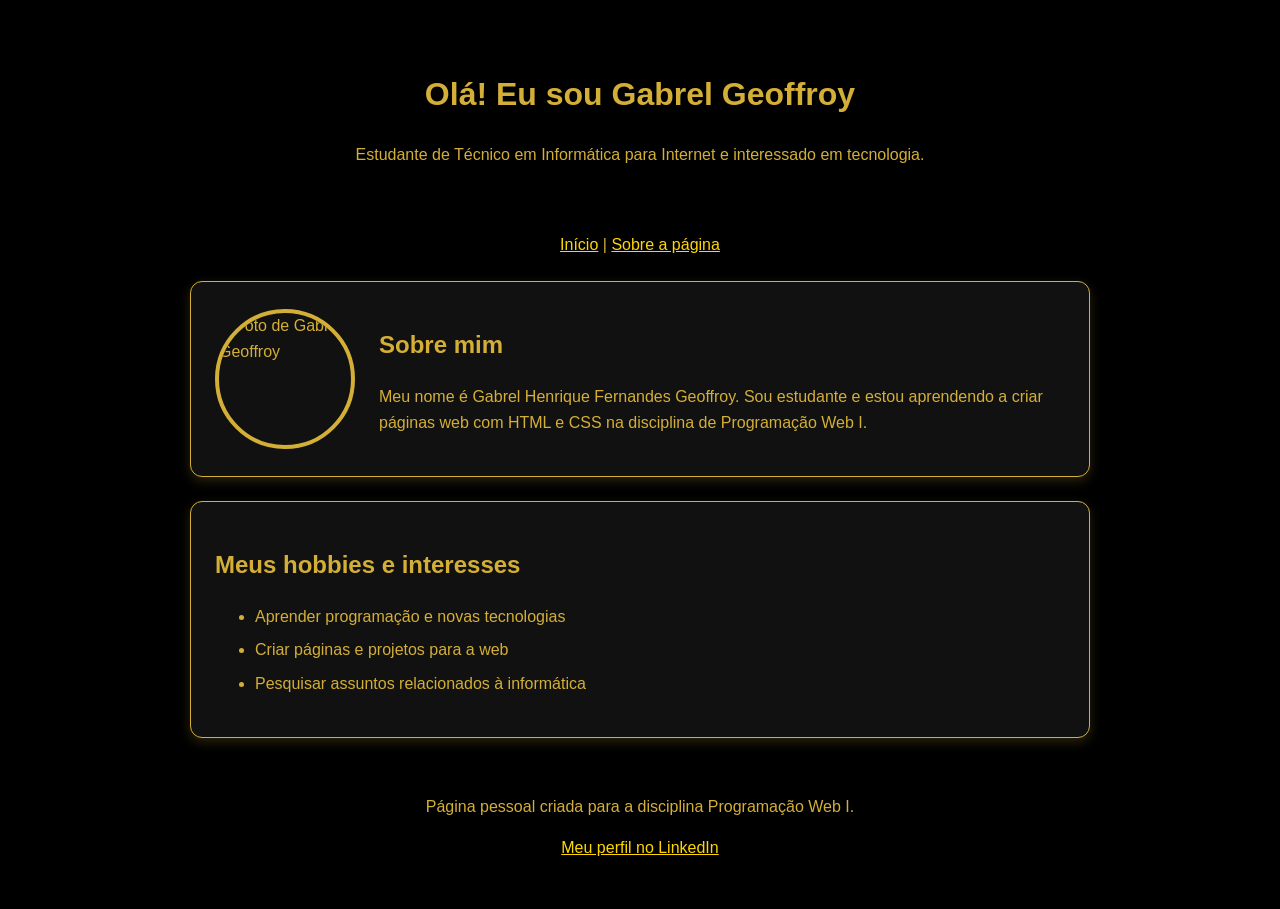
==== index.html @ d54a335d "Add files via upload" ====
<!DOCTYPE html>
<html lang="pt-BR">
<head>
  <meta charset="UTF-8">
  <meta name="viewport" content="width=device-width, initial-scale=1.0">
  <title>Página pessoal - Gabrel Henrique Fernandes Geoffroy</title>
  <style>
    * { box-sizing: border-box; }

    body { margin: 0; font-family: Arial, sans-serif; line-height: 1.6; background-color: #000000; color: #d4af37; }

    header, section, footer { width: min(900px, 90%); margin: 0 auto; }
    header { padding: 48px 0 32px; text-align: center; }
    nav { width: min(900px, 90%); margin: 0 auto; padding: 16px 0 24px; text-align: center; }
    nav a { color: #ffd700; }
    nav a:hover { color: #ffffff; }

    h1, h2 { color: #d4af37; }

    section { margin-bottom: 24px; padding: 24px; background: #111111; border: 1px solid #d4af37; border-radius: 12px; box-shadow: 0 4px 12px rgb(212 175 55 / 20%); }
    .apresentacao { display: flex; align-items: center; gap: 24px; }
    .foto-perfil { width: 140px; height: 140px; flex-shrink: 0; border-radius: 50%; border: 4px solid #d4af37; }
    li { margin-bottom: 8px; }
    footer { padding: 16px 0 32px; text-align: center; color: #d4af37; }
    a { color: #ffd700; }
    a:hover { color: #ffffff; }
    @media (max-width: 600px) { .apresentacao { flex-direction: column; text-align: center; } }
  </style>
</head>
<body>
  <header id="inicio">
    <h1>Olá! Eu sou Gabrel Geoffroy</h1>
    <p>Estudante de Técnico em Informática para Internet e interessado em tecnologia.</p>
  </header>

  <nav aria-label="Navegação principal">
    <a href="#inicio">Início</a> |
    <a href="sobre.html">Sobre a página</a>
  </nav>

  <main>
    <section class="apresentacao">
      <img class="foto-perfil" src="img/Geoffroy.PNG" alt="Foto de Gabriel Geoffroy">
      <div>
        <h2>Sobre mim</h2>
        <p>Meu nome é Gabrel Henrique Fernandes Geoffroy. Sou estudante e estou aprendendo a criar páginas web com HTML e CSS na disciplina de Programação Web I.</p>
      </div>
    </section>

    <section>
      <h2>Meus hobbies e interesses</h2>
      <ul>
        <li>Aprender programação e novas tecnologias</li>
        <li>Criar páginas e projetos para a web</li>
        <li>Pesquisar assuntos relacionados à informática</li>
      </ul>
    </section>
  </main>

  <footer>
    <p>Página pessoal criada para a disciplina Programação Web I.</p>
    <p>
      <a href="https://www.linkedin.com/in/gabriel-geoffroy-611224204/" target="_blank" rel="noopener noreferrer">
        Meu perfil no LinkedIn
      </a>
    </p>
  </footer>
</body>
</html>
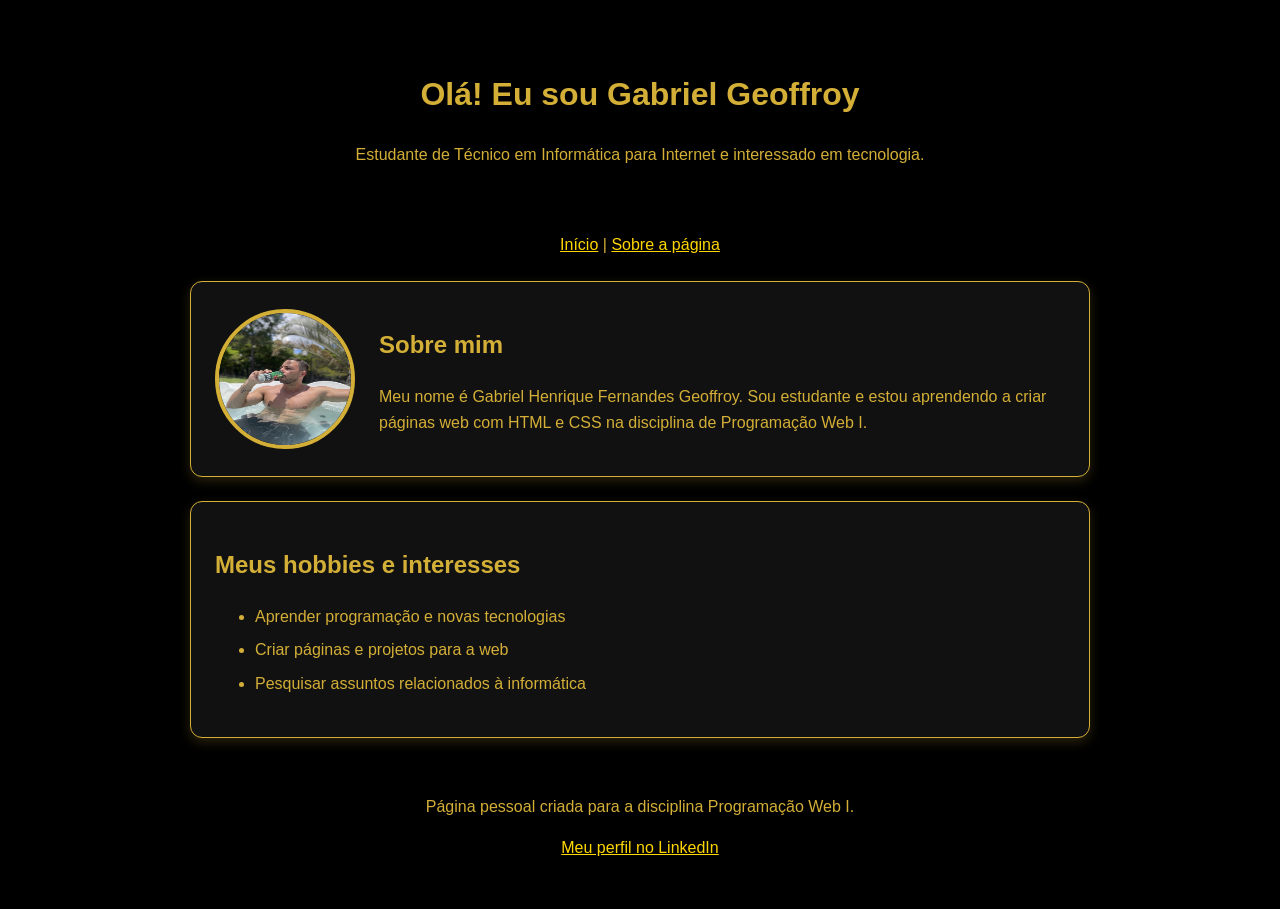
==== commit 322191b3: "Adiciona página pessoal" ====
--- a/index.html
+++ b/index.html
@@ -3,7 +3,7 @@
 <head>
   <meta charset="UTF-8">
   <meta name="viewport" content="width=device-width, initial-scale=1.0">
-  <title>Página pessoal - Gabrel Henrique Fernandes Geoffroy</title>
+  <title>Página pessoal - Gabriel Henrique Fernandes Geoffroy</title>
   <style>
     * { box-sizing: border-box; }
 
@@ -29,7 +29,7 @@
 </head>
 <body>
   <header id="inicio">
-    <h1>Olá! Eu sou Gabrel Geoffroy</h1>
+    <h1>Olá! Eu sou Gabriel Geoffroy</h1>
     <p>Estudante de Técnico em Informática para Internet e interessado em tecnologia.</p>
   </header>
 
@@ -43,7 +43,7 @@
       <img class="foto-perfil" src="img/Geoffroy.PNG" alt="Foto de Gabriel Geoffroy">
       <div>
         <h2>Sobre mim</h2>
-        <p>Meu nome é Gabrel Henrique Fernandes Geoffroy. Sou estudante e estou aprendendo a criar páginas web com HTML e CSS na disciplina de Programação Web I.</p>
+        <p>Meu nome é Gabriel Henrique Fernandes Geoffroy. Sou estudante e estou aprendendo a criar páginas web com HTML e CSS na disciplina de Programação Web I.</p>
       </div>
     </section>
 
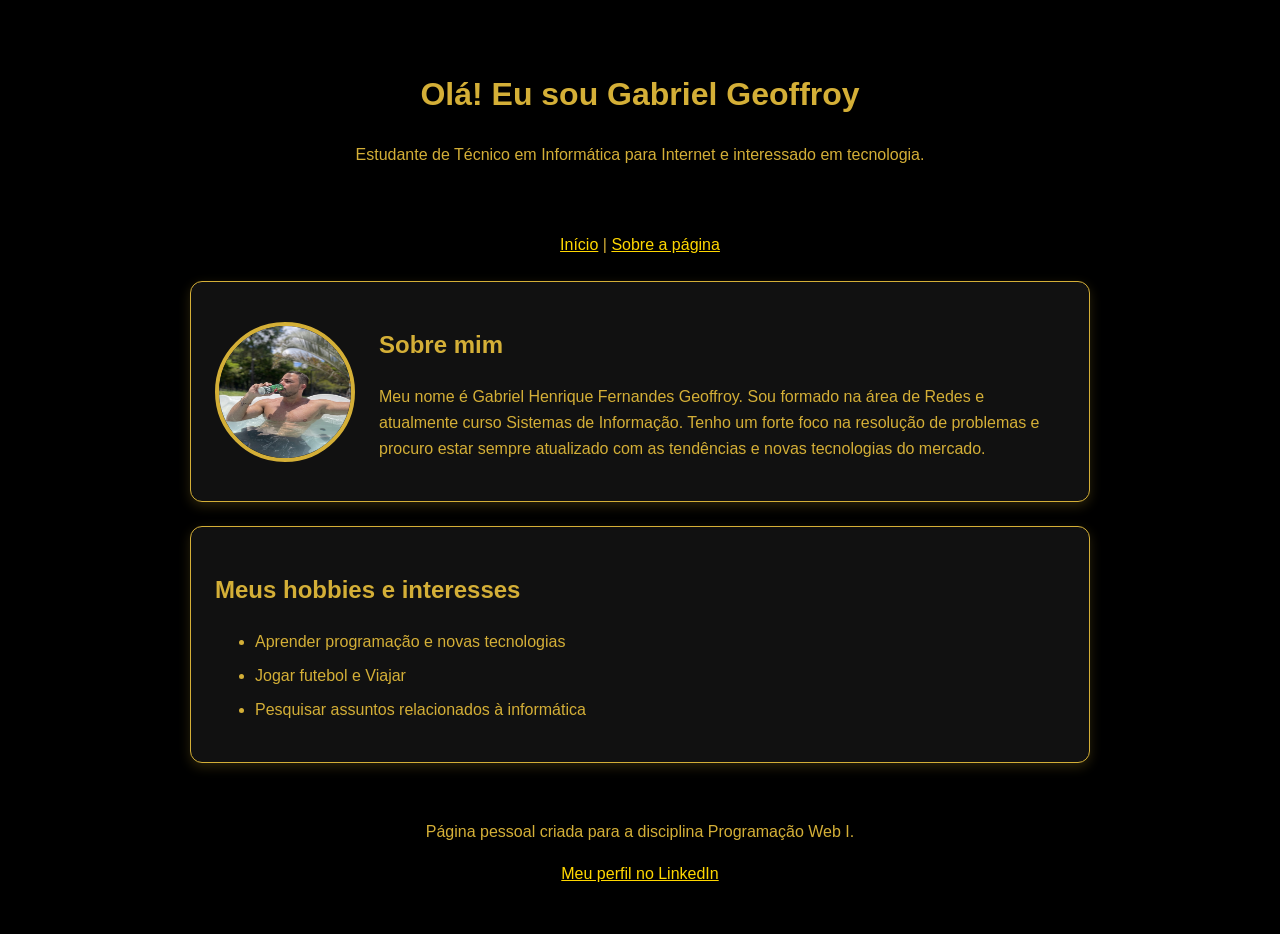
==== commit 07a9f27c: "Atualiza perfil e página sobre" ====
--- a/index.html
+++ b/index.html
@@ -43,7 +43,7 @@
       <img class="foto-perfil" src="img/Geoffroy.PNG" alt="Foto de Gabriel Geoffroy">
       <div>
         <h2>Sobre mim</h2>
-        <p>Meu nome é Gabriel Henrique Fernandes Geoffroy. Sou estudante e estou aprendendo a criar páginas web com HTML e CSS na disciplina de Programação Web I.</p>
+        <p>Meu nome é Gabriel Henrique Fernandes Geoffroy. Sou formado na área de Redes e atualmente curso Sistemas de Informação. Tenho um forte foco na resolução de problemas e procuro estar sempre atualizado com as tendências e novas tecnologias do mercado.</p>
       </div>
     </section>
 
@@ -51,7 +51,7 @@
       <h2>Meus hobbies e interesses</h2>
       <ul>
         <li>Aprender programação e novas tecnologias</li>
-        <li>Criar páginas e projetos para a web</li>
+        <li>Jogar futebol e Viajar</li>
         <li>Pesquisar assuntos relacionados à informática</li>
       </ul>
     </section>
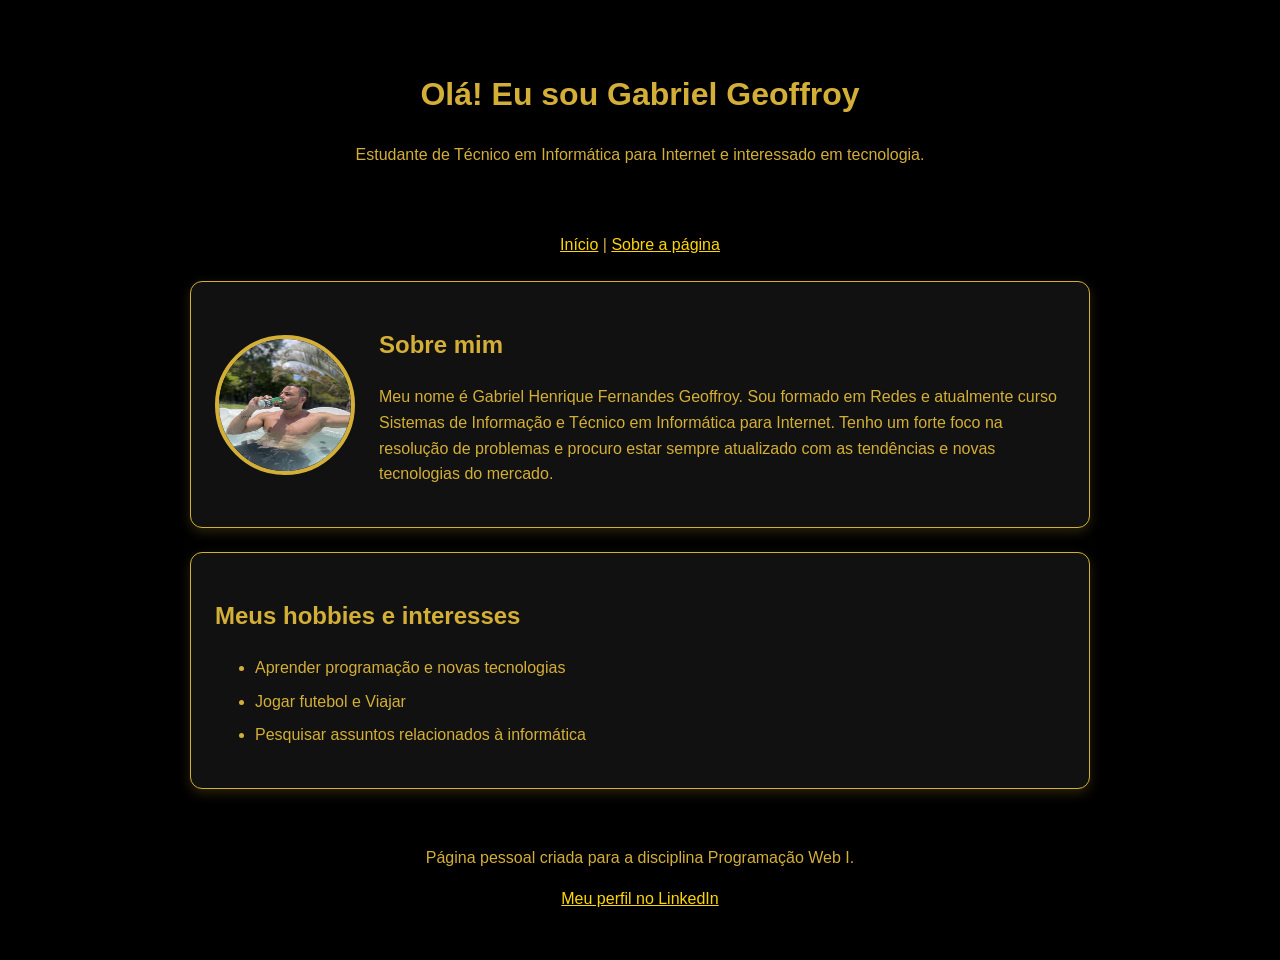
==== commit 7d8b40a7: "Atualiza apresentacao academica" ====
--- a/index.html
+++ b/index.html
@@ -43,7 +43,7 @@
       <img class="foto-perfil" src="img/Geoffroy.PNG" alt="Foto de Gabriel Geoffroy">
       <div>
         <h2>Sobre mim</h2>
-        <p>Meu nome é Gabriel Henrique Fernandes Geoffroy. Sou formado na área de Redes e atualmente curso Sistemas de Informação. Tenho um forte foco na resolução de problemas e procuro estar sempre atualizado com as tendências e novas tecnologias do mercado.</p>
+        <p>Meu nome é Gabriel Henrique Fernandes Geoffroy. Sou formado em Redes e atualmente curso Sistemas de Informação e Técnico em Informática para Internet. Tenho um forte foco na resolução de problemas e procuro estar sempre atualizado com as tendências e novas tecnologias do mercado.</p>
       </div>
     </section>
 
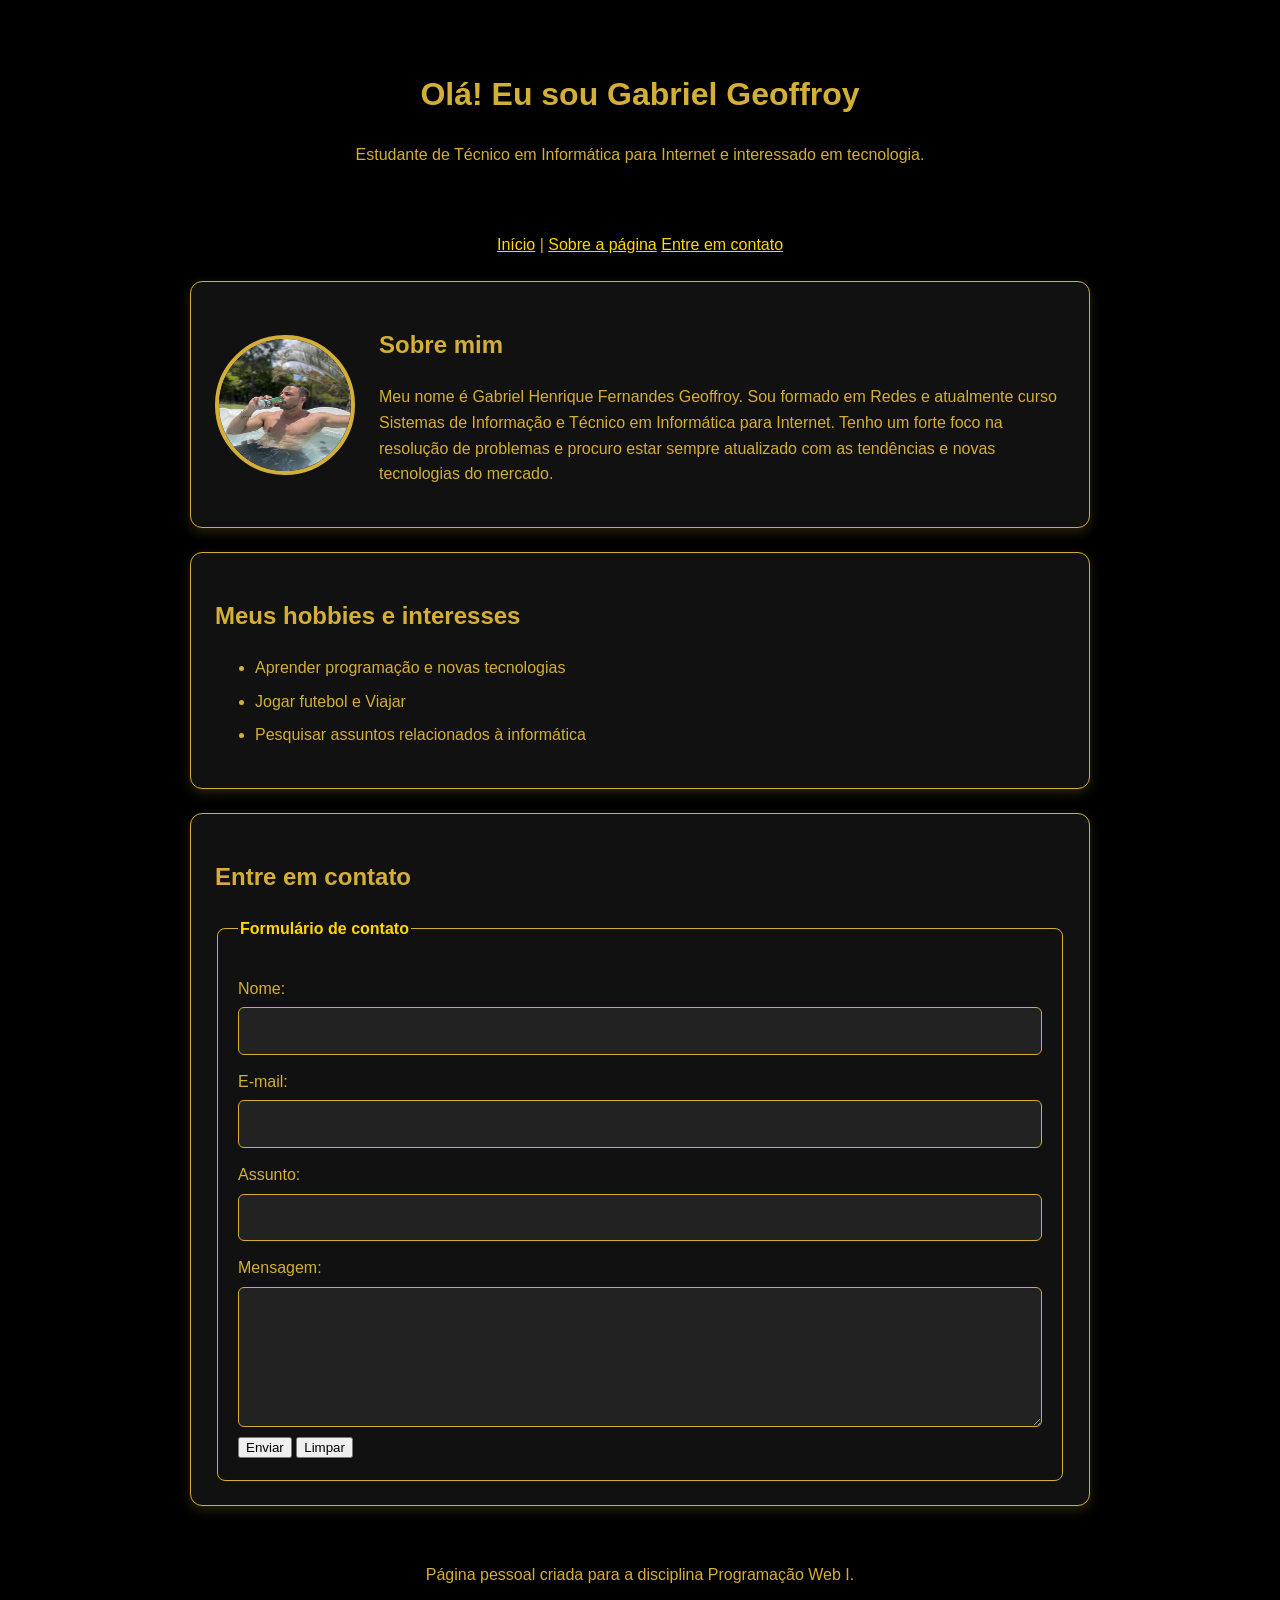
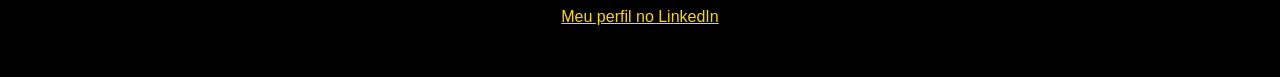
==== commit 65d58598: "Adiciona formulario de contato" ====
--- a/index.html
+++ b/index.html
@@ -21,6 +21,38 @@
     .apresentacao { display: flex; align-items: center; gap: 24px; }
     .foto-perfil { width: 140px; height: 140px; flex-shrink: 0; border-radius: 50%; border: 4px solid #d4af37; }
     li { margin-bottom: 8px; }
+    fieldset {
+      border: 1px solid #d4af37;
+      border-radius: 8px;
+      padding: 20px;
+    }
+
+    legend {
+      color: #ffd700;
+      font-weight: bold;
+    }
+
+    label {
+      display: block;
+      margin-top:  14px;
+      margin-bottom: 6px;
+    }
+
+    input,
+    textarea {
+      width: 100%;
+      padding: 10px;
+      border: 1px solid #d4af37;
+      border-radius: 6px;
+      background: #222222;
+      color: #ffffff;
+      font: inherit;  
+    }
+
+    textarea {
+      min-height: 140px;
+      resize: vertical;
+    }
     footer { padding: 16px 0 32px; text-align: center; color: #d4af37; }
     a { color: #ffd700; }
     a:hover { color: #ffffff; }
@@ -36,6 +68,7 @@
   <nav aria-label="Navegação principal">
     <a href="#inicio">Início</a> |
     <a href="sobre.html">Sobre a página</a>
+    <a href="#contato">Entre em contato</a>
   </nav>
 
   <main>
@@ -55,7 +88,33 @@
         <li>Pesquisar assuntos relacionados à informática</li>
       </ul>
     </section>
-  </main>
+
+  <section id="contato">
+      <h2>Entre em contato</h2>
+      <form>
+        <fieldset>
+          <legend>Formulário de contato</legend>
+
+          <label for="nome">Nome:</label>
+          <input type="text" id="nome" name="nome" required>
+
+          <label for="email">E-mail:</label>
+          <input type="email" id="email" name="email" required>
+          
+          <label for="assunto">Assunto:</label>
+          <input type="text" id="assunto" name="assunto" required>
+
+          <label for="mensagem">Mensagem:</label>
+          <textarea id="mensagem" name="mensagem" required></textarea>
+
+          <div class="botoes-formulario">
+            <button type="submit">Enviar</button>
+            <button type="reset">Limpar</button>
+          </div>
+        </fieldset>
+      </form>
+  </section>  
+ </main>
 
   <footer>
     <p>Página pessoal criada para a disciplina Programação Web I.</p>
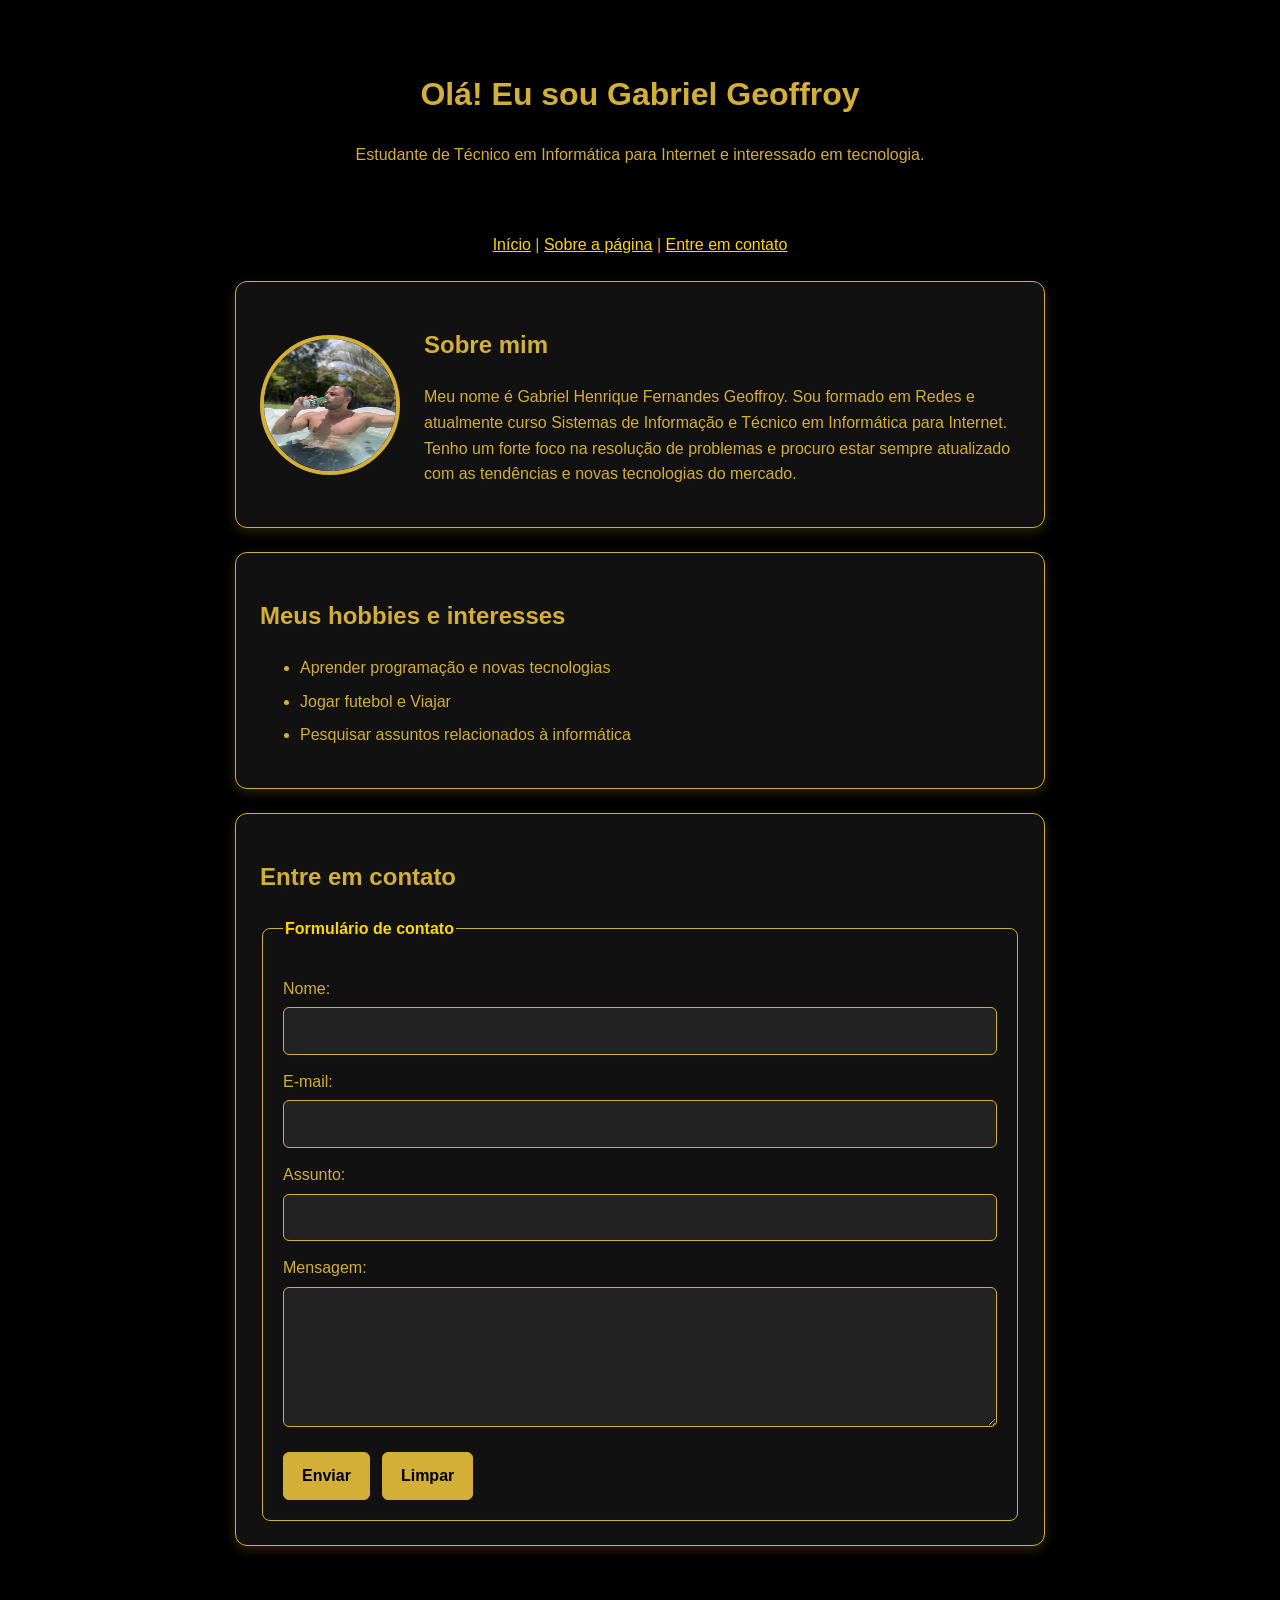
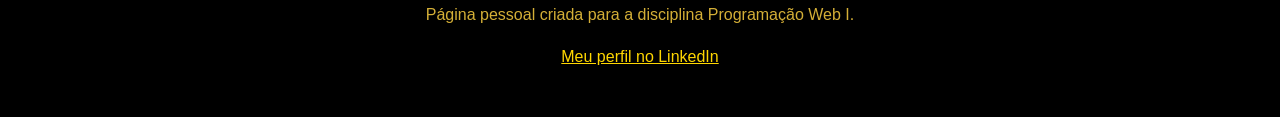
==== commit 69be880f: "Adiciona estilos externos e corrige navegacao" ====
--- a/index.html
+++ b/index.html
@@ -1,128 +1,75 @@
-<!DOCTYPE html>
-<html lang="pt-BR">
-<head>
-  <meta charset="UTF-8">
-  <meta name="viewport" content="width=device-width, initial-scale=1.0">
-  <title>Página pessoal - Gabriel Henrique Fernandes Geoffroy</title>
-  <style>
-    * { box-sizing: border-box; }
+<!DOCTYPE html> <!-- Informa ao navegador que este documento usa HTML5. -->
+<html lang="pt-BR"> <!-- Define o idioma principal da página. -->
+<head> <!-- Configurações e metadados da página. -->
+  <meta charset="UTF-8"> <!-- Permite a exibição correta dos acentos. -->
+  <meta name="viewport" content="width=device-width, initial-scale=1.0"> <!-- Adapta a página a celulares e tablets. -->
+  <title>Página pessoal - Gabriel Henrique Fernandes Geoffroy</title> <!-- Título exibido na aba do navegador. -->
+  <link rel="stylesheet" href="style.css">
+</head> <!-- Encerra as configurações da página. -->
+<body> <!-- Inicia o conteúdo visível da página. -->
+  <header id="inicio"> <!-- Cabeçalho e destino do link Início. -->
+    <h1>Olá! Eu sou Gabriel Geoffroy</h1> <!-- Título principal da página. -->
+    <p>Estudante de Técnico em Informática para Internet e interessado em tecnologia.</p> <!-- Apresentação breve. -->
+  </header> <!-- Encerra o cabeçalho. -->
 
-    body { margin: 0; font-family: Arial, sans-serif; line-height: 1.6; background-color: #000000; color: #d4af37; }
+  <nav aria-label="Navegação principal"> <!-- Menu principal da página. -->
+    <a href="#inicio">Início</a> | <!-- Volta ao início da página. -->
+    <a href="sobre.html">Sobre a página</a> | <!-- Abre a página sobre.html. -->
+    <a href="#contato">Entre em contato</a> <!-- Vai para o formulário de contato. -->
+  </nav> <!-- Encerra o menu. -->
 
-    header, section, footer { width: min(900px, 90%); margin: 0 auto; }
-    header { padding: 48px 0 32px; text-align: center; }
-    nav { width: min(900px, 90%); margin: 0 auto; padding: 16px 0 24px; text-align: center; }
-    nav a { color: #ffd700; }
-    nav a:hover { color: #ffffff; }
+  <main> <!-- Conteúdo principal da página. -->
+    <section class="apresentacao"> <!-- Seção de apresentação pessoal. -->
+      <img class="foto-perfil" src="img/Geoffroy.PNG" alt="Foto de Gabriel Geoffroy"> <!-- Foto de perfil. -->
+      <div> <!-- Agrupa os textos da apresentação. -->
+        <h2>Sobre mim</h2> <!-- Título da apresentação. -->
+        <p>Meu nome é Gabriel Henrique Fernandes Geoffroy. Sou formado em Redes e atualmente curso Sistemas de Informação e Técnico em Informática para Internet. Tenho um forte foco na resolução de problemas e procuro estar sempre atualizado com as tendências e novas tecnologias do mercado.</p> <!-- Descrição pessoal e acadêmica. -->
+      </div> <!-- Encerra o grupo de textos. -->
+    </section> <!-- Encerra a apresentação. -->
 
-    h1, h2 { color: #d4af37; }
+    <section> <!-- Seção de hobbies e interesses. -->
+      <h2>Meus hobbies e interesses</h2> <!-- Título da lista de interesses. -->
+      <ul> <!-- Lista de interesses. -->
+        <li>Aprender programação e novas tecnologias</li> <!-- Primeiro interesse. -->
+        <li>Jogar futebol e Viajar</li> <!-- Segundo interesse. -->
+        <li>Pesquisar assuntos relacionados à informática</li> <!-- Terceiro interesse. -->
+      </ul> <!-- Encerra a lista. -->
+    </section> <!-- Encerra a seção de hobbies. -->
 
-    section { margin-bottom: 24px; padding: 24px; background: #111111; border: 1px solid #d4af37; border-radius: 12px; box-shadow: 0 4px 12px rgb(212 175 55 / 20%); }
-    .apresentacao { display: flex; align-items: center; gap: 24px; }
-    .foto-perfil { width: 140px; height: 140px; flex-shrink: 0; border-radius: 50%; border: 4px solid #d4af37; }
-    li { margin-bottom: 8px; }
-    fieldset {
-      border: 1px solid #d4af37;
-      border-radius: 8px;
-      padding: 20px;
-    }
+    <section id="contato"> <!-- Seção com o formulário de contato. -->
+      <h2>Entre em contato</h2> <!-- Título da seção de contato. -->
+      <form> <!-- Formulário para envio de mensagem. -->
+        <fieldset> <!-- Agrupa os campos do formulário. -->
+          <legend>Formulário de contato</legend> <!-- Título do grupo de campos. -->
 
-    legend {
-      color: #ffd700;
-      font-weight: bold;
-    }
+          <label for="nome">Nome:</label> <!-- Identifica o campo de nome. -->
+          <input type="text" id="nome" name="nome" required> <!-- Campo obrigatório para o nome. -->
 
-    label {
-      display: block;
-      margin-top:  14px;
-      margin-bottom: 6px;
-    }
+          <label for="email">E-mail:</label> <!-- Identifica o campo de e-mail. -->
+          <input type="email" id="email" name="email" required> <!-- Campo obrigatório para o e-mail. -->
 
-    input,
-    textarea {
-      width: 100%;
-      padding: 10px;
-      border: 1px solid #d4af37;
-      border-radius: 6px;
-      background: #222222;
-      color: #ffffff;
-      font: inherit;  
-    }
+          <label for="assunto">Assunto:</label> <!-- Identifica o campo de assunto. -->
+          <input type="text" id="assunto" name="assunto" required> <!-- Campo obrigatório para o assunto. -->
 
-    textarea {
-      min-height: 140px;
-      resize: vertical;
-    }
-    footer { padding: 16px 0 32px; text-align: center; color: #d4af37; }
-    a { color: #ffd700; }
-    a:hover { color: #ffffff; }
-    @media (max-width: 600px) { .apresentacao { flex-direction: column; text-align: center; } }
-  </style>
-</head>
-<body>
-  <header id="inicio">
-    <h1>Olá! Eu sou Gabriel Geoffroy</h1>
-    <p>Estudante de Técnico em Informática para Internet e interessado em tecnologia.</p>
-  </header>
+          <label for="mensagem">Mensagem:</label> <!-- Identifica a área da mensagem. -->
+          <textarea id="mensagem" name="mensagem" required></textarea> <!-- Campo obrigatório para a mensagem. -->
 
-  <nav aria-label="Navegação principal">
-    <a href="#inicio">Início</a> |
-    <a href="sobre.html">Sobre a página</a>
-    <a href="#contato">Entre em contato</a>
-  </nav>
+          <div class="botoes-formulario"> <!-- Agrupa os botões do formulário. -->
+            <button type="submit">Enviar</button> <!-- Envia o formulário. -->
+            <button type="reset">Limpar</button> <!-- Limpa os campos preenchidos. -->
+          </div> <!-- Encerra o grupo de botões. -->
+        </fieldset> <!-- Encerra o grupo de campos. -->
+      </form> <!-- Encerra o formulário. -->
+    </section> <!-- Encerra a seção de contato. -->
+  </main> <!-- Encerra o conteúdo principal. -->
 
-  <main>
-    <section class="apresentacao">
-      <img class="foto-perfil" src="img/Geoffroy.PNG" alt="Foto de Gabriel Geoffroy">
-      <div>
-        <h2>Sobre mim</h2>
-        <p>Meu nome é Gabriel Henrique Fernandes Geoffroy. Sou formado em Redes e atualmente curso Sistemas de Informação e Técnico em Informática para Internet. Tenho um forte foco na resolução de problemas e procuro estar sempre atualizado com as tendências e novas tecnologias do mercado.</p>
-      </div>
-    </section>
-
-    <section>
-      <h2>Meus hobbies e interesses</h2>
-      <ul>
-        <li>Aprender programação e novas tecnologias</li>
-        <li>Jogar futebol e Viajar</li>
-        <li>Pesquisar assuntos relacionados à informática</li>
-      </ul>
-    </section>
-
-  <section id="contato">
-      <h2>Entre em contato</h2>
-      <form>
-        <fieldset>
-          <legend>Formulário de contato</legend>
-
-          <label for="nome">Nome:</label>
-          <input type="text" id="nome" name="nome" required>
-
-          <label for="email">E-mail:</label>
-          <input type="email" id="email" name="email" required>
-          
-          <label for="assunto">Assunto:</label>
-          <input type="text" id="assunto" name="assunto" required>
-
-          <label for="mensagem">Mensagem:</label>
-          <textarea id="mensagem" name="mensagem" required></textarea>
-
-          <div class="botoes-formulario">
-            <button type="submit">Enviar</button>
-            <button type="reset">Limpar</button>
-          </div>
-        </fieldset>
-      </form>
-  </section>  
- </main>
-
-  <footer>
-    <p>Página pessoal criada para a disciplina Programação Web I.</p>
-    <p>
-      <a href="https://www.linkedin.com/in/gabriel-geoffroy-611224204/" target="_blank" rel="noopener noreferrer">
-        Meu perfil no LinkedIn
-      </a>
-    </p>
-  </footer>
-</body>
-</html>
+  <footer> <!-- Rodapé da página. -->
+    <p>Página pessoal criada para a disciplina Programação Web I.</p> <!-- Informa a finalidade da página. -->
+    <p> <!-- Inicia o parágrafo do LinkedIn. -->
+      <a href="https://www.linkedin.com/in/gabriel-geoffroy-611224204/" target="_blank" rel="noopener noreferrer"> <!-- Link para o perfil profissional. -->
+        Meu perfil no LinkedIn <!-- Texto do link. -->
+      </a> <!-- Encerra o link. -->
+    </p> <!-- Encerra o parágrafo do LinkedIn. -->
+  </footer> <!-- Encerra o rodapé. -->
+</body> <!-- Encerra o conteúdo visível. -->
+</html> <!-- Encerra o documento HTML. -->
--- a/style.css
+++ b/style.css
@@ -0,0 +1,140 @@
+* {
+  box-sizing: border-box;
+}
+
+body {
+  margin: 0;
+  font-family: Arial, sans-serif;
+  line-height: 1.6;
+  background-color: #000000;
+  color: #d4af37;
+}
+
+header,
+nav,
+main,
+section,
+footer {
+  width: min(900px, 90%);
+  margin: 0 auto;
+}
+
+header {
+  padding: 48px 0 32px;
+  text-align: center;
+}
+
+nav {
+  padding: 16px 0 24px;
+  text-align: center;
+}
+
+h1,
+h2 {
+  color: #d4af37;
+}
+
+a {
+  color: #ffd700;
+}
+
+a:hover {
+  color: #ffffff;
+}
+
+section {
+  margin-bottom: 24px;
+  padding: 24px;
+  background: #111111;
+  border: 1px solid #d4af37;
+  border-radius: 12px;
+  box-shadow: 0 4px 12px rgb(212 175 55 / 20%);
+}
+
+.apresentacao {
+  display: flex;
+  align-items: center;
+  gap: 24px;
+}
+
+.foto-perfil {
+  width: 140px;
+  height: 140px;
+  flex-shrink: 0;
+  border: 4px solid #d4af37;
+  border-radius: 50%;
+}
+
+li {
+  margin-bottom: 8px;
+}
+
+fieldset {
+  padding: 20px;
+  border: 1px solid #d4af37;
+  border-radius: 8px;
+}
+
+legend {
+  color: #ffd700;
+  font-weight: bold;
+}
+
+label {
+  display: block;
+  margin-top: 14px;
+  margin-bottom: 6px;
+}
+
+input,
+textarea {
+  width: 100%;
+  padding: 10px;
+  border: 1px solid #d4af37;
+  border-radius: 6px;
+  background: #222222;
+  color: #ffffff;
+  font: inherit;
+}
+
+textarea {
+  min-height: 140px;
+  resize: vertical;
+}
+
+.botoes-formulario {
+  display: flex;
+  gap: 12px;
+  margin-top: 18px;
+}
+
+button {
+  padding: 10px 18px;
+  border: 1px solid #d4af37;
+  border-radius: 6px;
+  background: #d4af37;
+  color: #000000;
+  font: inherit;
+  font-weight: bold;
+  cursor: pointer;
+}
+
+button:hover {
+  background: #ffd700;
+}
+
+footer {
+  padding: 16px 0 32px;
+  text-align: center;
+}
+
+@media (max-width: 600px) {
+  .apresentacao {
+    flex-direction: column;
+    text-align: center;
+  }
+
+  .botoes-formulario {
+    flex-direction: column;
+  }
+}
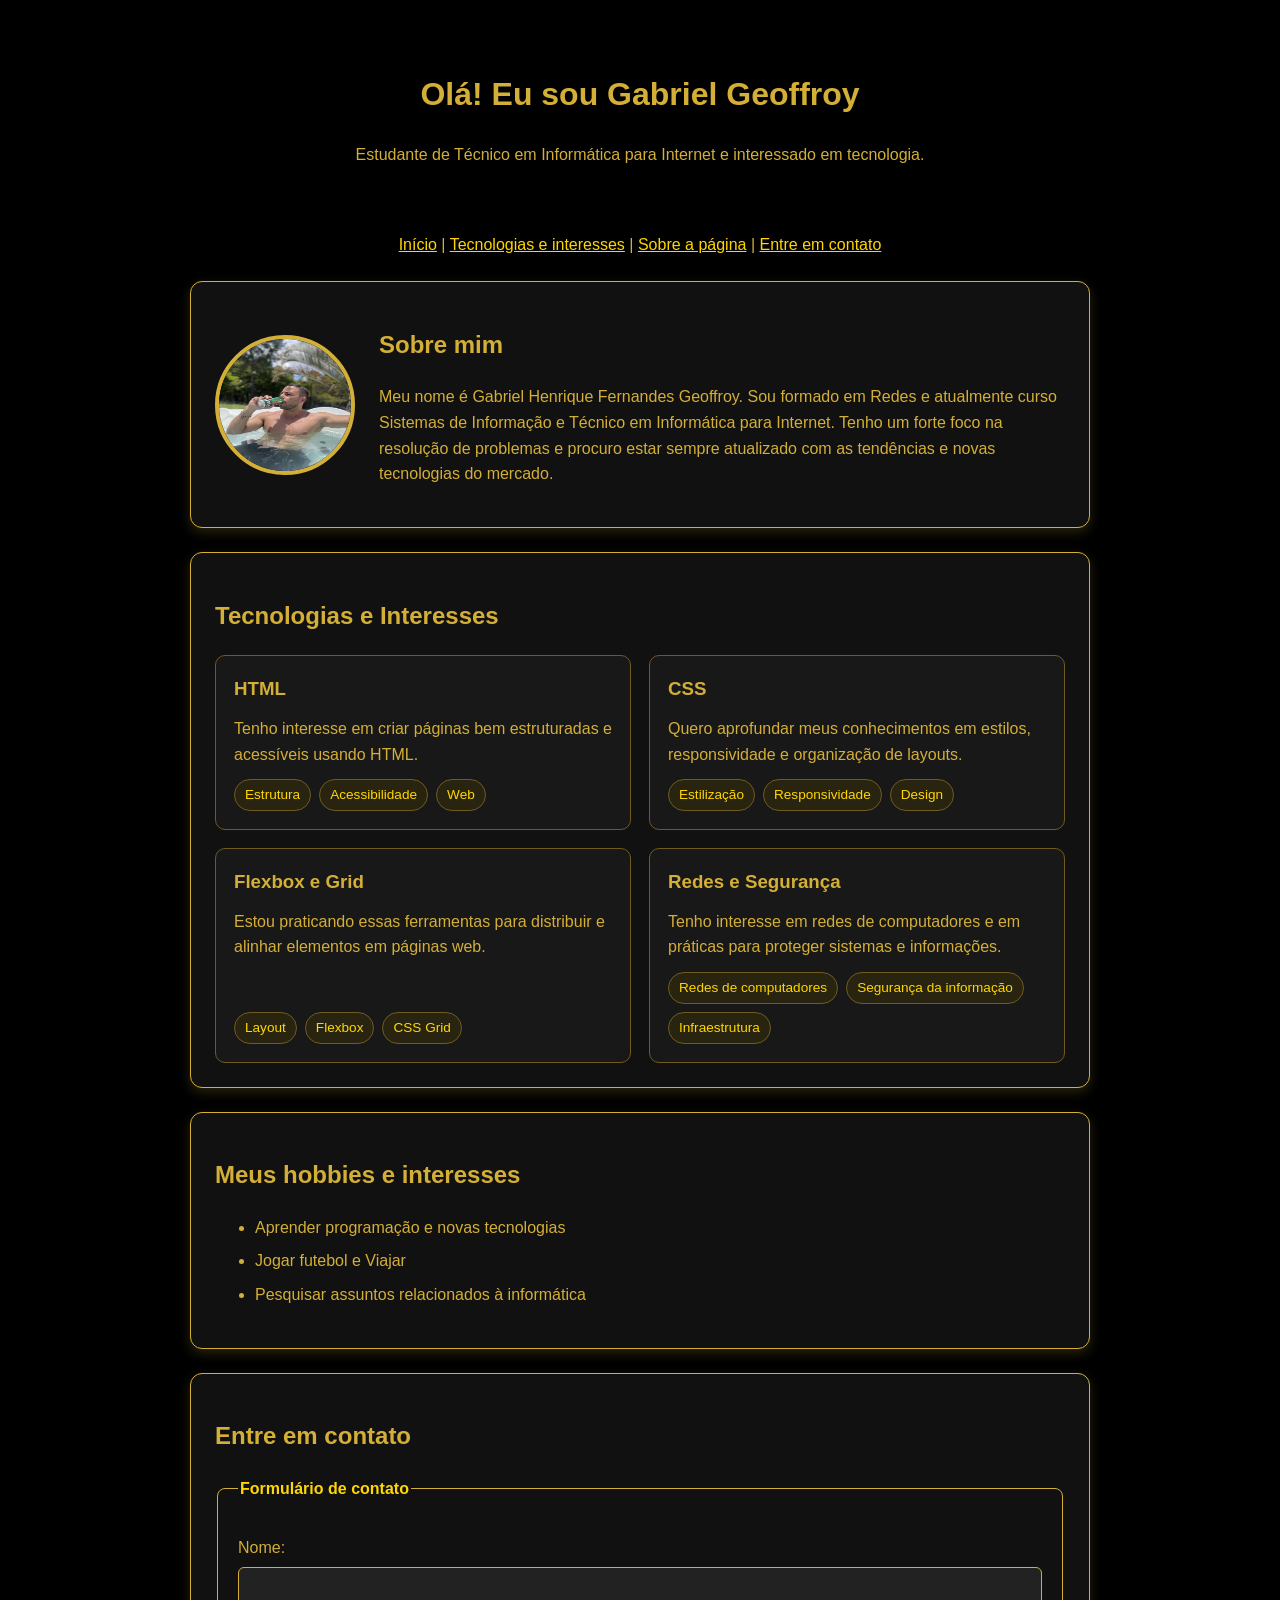
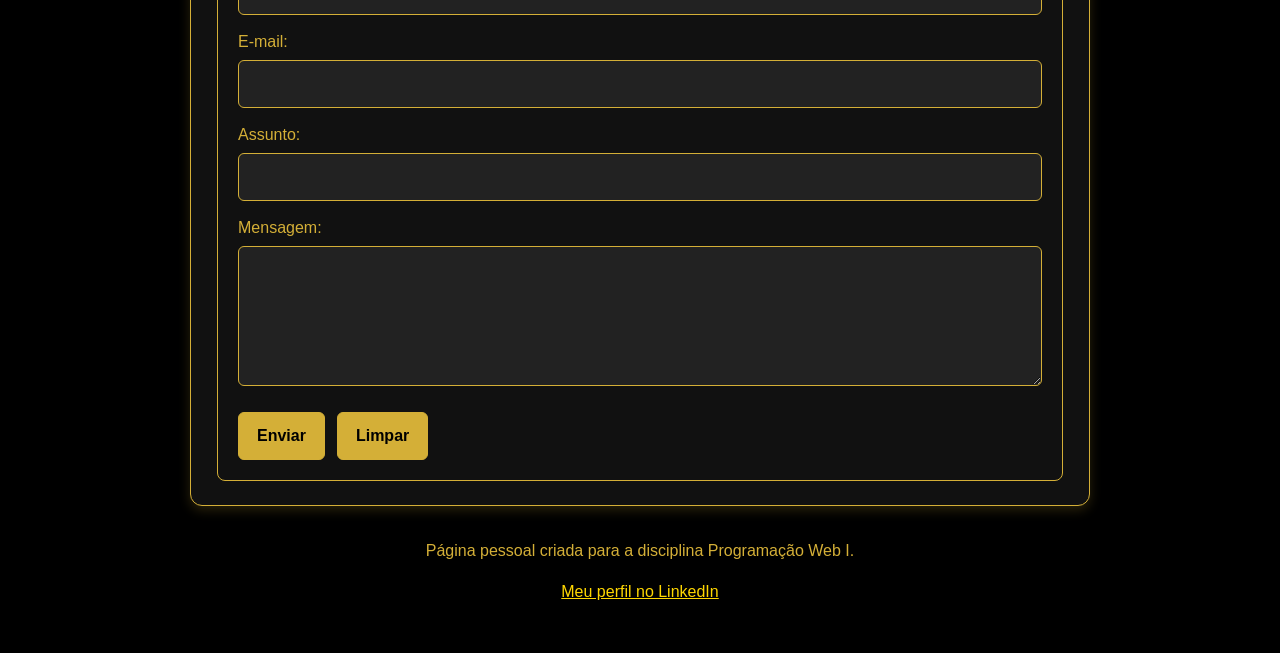
==== commit d1a891eb: "Adiciona cartões de tecnologias e layout responsivo" ====
--- a/index.html
+++ b/index.html
@@ -14,6 +14,7 @@
 
   <nav aria-label="Navegação principal"> <!-- Menu principal da página. -->
     <a href="#inicio">Início</a> | <!-- Volta ao início da página. -->
+    <a href="#tecnologias">Tecnologias e interesses</a> | <!-- Vai para os cartões de tecnologias e interesses. -->
     <a href="sobre.html">Sobre a página</a> | <!-- Abre a página sobre.html. -->
     <a href="#contato">Entre em contato</a> <!-- Vai para o formulário de contato. -->
   </nav> <!-- Encerra o menu. -->
@@ -26,6 +27,51 @@
         <p>Meu nome é Gabriel Henrique Fernandes Geoffroy. Sou formado em Redes e atualmente curso Sistemas de Informação e Técnico em Informática para Internet. Tenho um forte foco na resolução de problemas e procuro estar sempre atualizado com as tendências e novas tecnologias do mercado.</p> <!-- Descrição pessoal e acadêmica. -->
       </div> <!-- Encerra o grupo de textos. -->
     </section> <!-- Encerra a apresentação. -->
+
+    <section id="tecnologias" aria-labelledby="titulo-tecnologias"> <!-- Cartões de tecnologias e interesses. -->
+      <h2 id="titulo-tecnologias">Tecnologias e Interesses</h2>
+      <div class="tecnologias-grid">
+        <article class="cartao-tecnologia">
+          <h3>HTML</h3>
+          <p>Tenho interesse em criar páginas bem estruturadas e acessíveis usando HTML.</p>
+          <ul class="tags" aria-label="Tags de HTML">
+            <li>Estrutura</li>
+            <li>Acessibilidade</li>
+            <li>Web</li>
+          </ul>
+        </article>
+
+        <article class="cartao-tecnologia">
+          <h3>CSS</h3>
+          <p>Quero aprofundar meus conhecimentos em estilos, responsividade e organização de layouts.</p>
+          <ul class="tags" aria-label="Tags de CSS">
+            <li>Estilização</li>
+            <li>Responsividade</li>
+            <li>Design</li>
+          </ul>
+        </article>
+
+        <article class="cartao-tecnologia">
+          <h3>Flexbox e Grid</h3>
+          <p>Estou praticando essas ferramentas para distribuir e alinhar elementos em páginas web.</p>
+          <ul class="tags" aria-label="Tags de Flexbox e Grid">
+            <li>Layout</li>
+            <li>Flexbox</li>
+            <li>CSS Grid</li>
+          </ul>
+        </article>
+
+        <article class="cartao-tecnologia">
+          <h3>Redes e Segurança</h3>
+          <p>Tenho interesse em redes de computadores e em práticas para proteger sistemas e informações.</p>
+          <ul class="tags" aria-label="Tags de redes e segurança">
+            <li>Redes de computadores</li>
+            <li>Segurança da informação</li>
+            <li>Infraestrutura</li>
+          </ul>
+        </article>
+      </div>
+    </section>
 
     <section> <!-- Seção de hobbies e interesses. -->
       <h2>Meus hobbies e interesses</h2> <!-- Título da lista de interesses. -->
--- a/style.css
+++ b/style.css
@@ -1,140 +1,289 @@
+/* Seleciona todos os elementos da página. */
 * {
+  /* Inclui padding e borda dentro da largura e altura definidas. */
   box-sizing: border-box;
 }
 
+/* Define o estilo geral do corpo da página. */
 body {
-  margin: 0;
+  /* Remove a margem padrão do navegador. */
+  margin: 0;
+  /* Define Arial como fonte principal e sans-serif como alternativa. */
   font-family: Arial, sans-serif;
+  /* Define o espaçamento vertical entre as linhas do texto. */
   line-height: 1.6;
+  /* Define o fundo da página como preto. */
   background-color: #000000;
+  /* Define a cor padrão dos textos como dourado. */
   color: #d4af37;
-}
-
+  /* Cria três colunas para estruturar as áreas principais da página. */
+  display: grid;
+  grid-template-columns: minmax(0, 1fr) minmax(0, min(900px, 90vw)) minmax(0, 1fr);
+}
+
+/* Faz o cabeçalho e o rodapé ocuparem toda a largura da grade. */
 header,
+footer {
+  grid-column: 1 / -1;
+  width: 100%;
+}
+
+/* Posiciona o menu e o conteúdo na coluna central da grade. */
 nav,
-main,
-section,
-footer {
-  width: min(900px, 90%);
-  margin: 0 auto;
-}
-
+main {
+  grid-column: 2;
+  width: 100%;
+  margin: 0;
+}
+
+/* Organiza as seções principais em uma coluna com espaçamento uniforme. */
+main {
+  display: grid;
+  gap: 24px;
+  align-content: start;
+}
+
+/* Estiliza o cabeçalho. */
 header {
-  padding: 48px 0 32px;
+  /* Define o espaçamento interno: acima, laterais e abaixo. */
+  padding: 48px max(5%, calc((100% - 900px) / 2)) 32px;
+  /* Centraliza o texto. */
   text-align: center;
 }
 
+/* Estiliza o menu de navegação. */
 nav {
+  /* Define o espaçamento interno do menu. */
   padding: 16px 0 24px;
+  /* Centraliza os links. */
   text-align: center;
 }
 
+/* Seleciona os títulos h1 e h2. */
 h1,
 h2 {
+  /* Define a cor dos títulos. */
   color: #d4af37;
 }
 
+/* Seleciona todos os links. */
 a {
+  /* Define a cor normal dos links. */
   color: #ffd700;
 }
 
+/* Aplica estilo quando o mouse passa sobre um link. */
 a:hover {
+  /* Muda a cor do link para branco. */
   color: #ffffff;
 }
 
+/* Seleciona cada seção de conteúdo. */
 section {
-  margin-bottom: 24px;
+  /* Cria espaço interno em todos os lados. */
   padding: 24px;
+  /* Define o fundo da seção. */
   background: #111111;
-  border: 1px solid #d4af37;
+  /* Cria uma borda dourada de 1px. */
+  border: 1px solid #d4af37;
+  /* Arredonda os cantos da seção. */
   border-radius: 12px;
+  /* Adiciona uma sombra dourada discreta. */
   box-shadow: 0 4px 12px rgb(212 175 55 / 20%);
 }
 
+/* Organiza os cartões em colunas usando Grid Layout. */
+.tecnologias-grid {
+  display: grid;
+  grid-template-columns: repeat(2, minmax(0, 1fr));
+  gap: 18px;
+}
+
+/* Usa Flexbox para organizar o conteúdo interno dos cartões. */
+.cartao-tecnologia {
+  display: flex;
+  flex-direction: column;
+  justify-content: space-between;
+  gap: 12px;
+  min-width: 0;
+  padding: 18px;
+  background: #181818;
+  border: 1px solid #6f5b20;
+  border-radius: 10px;
+}
+
+.cartao-tecnologia h3,
+.cartao-tecnologia p {
+  margin: 0;
+}
+
+/* Distribui as tags de cada cartão com Flexbox. */
+.tags {
+  display: flex;
+  flex-wrap: wrap;
+  gap: 8px;
+  margin: auto 0 0;
+  padding: 0;
+  list-style: none;
+}
+
+.tags li {
+  margin: 0;
+  padding: 4px 10px;
+  color: #ffd700;
+  background: #292410;
+  border: 1px solid #6f5b20;
+  border-radius: 999px;
+  font-size: 0.85rem;
+}
+
+/* Seleciona a seção com a classe apresentacao. */
 .apresentacao {
-  display: flex;
+  /* Organiza os elementos filhos lado a lado. */
+  display: flex;
+  /* Alinha os elementos verticalmente ao centro. */
   align-items: center;
+  /* Define o espaço entre a foto e o texto. */
   gap: 24px;
 }
 
+/* Seleciona a imagem de perfil. */
 .foto-perfil {
+  /* Define a largura da imagem. */
   width: 140px;
+  /* Define a altura da imagem. */
   height: 140px;
+  /* Impede a imagem de diminuir no Flexbox. */
   flex-shrink: 0;
+  /* Cria uma borda dourada ao redor da imagem. */
   border: 4px solid #d4af37;
+  /* Transforma a imagem em um círculo. */
   border-radius: 50%;
 }
 
+/* Seleciona os itens da lista. */
 li {
+  /* Cria espaço abaixo de cada item. */
   margin-bottom: 8px;
 }
 
+/* Seleciona o grupo de campos do formulário. */
 fieldset {
+  /* Cria espaço interno no grupo. */
   padding: 20px;
-  border: 1px solid #d4af37;
+  /* Cria uma borda dourada. */
+  border: 1px solid #d4af37;
+  /* Arredonda os cantos do grupo. */
   border-radius: 8px;
 }
 
+/* Seleciona a legenda do formulário. */
 legend {
+  /* Define a cor da legenda. */
   color: #ffd700;
+  /* Deixa a legenda em negrito. */
   font-weight: bold;
 }
 
+/* Seleciona os rótulos dos campos. */
 label {
+  /* Faz cada rótulo ocupar uma linha inteira. */
   display: block;
+  /* Cria espaço acima do rótulo. */
   margin-top: 14px;
+  /* Cria espaço abaixo do rótulo. */
   margin-bottom: 6px;
 }
 
+/* Seleciona os campos de entrada e a área de texto. */
 input,
 textarea {
+  /* Faz os campos ocuparem toda a largura disponível. */
   width: 100%;
+  /* Cria espaço interno nos campos. */
   padding: 10px;
-  border: 1px solid #d4af37;
+  /* Cria uma borda dourada. */
+  border: 1px solid #d4af37;
+  /* Arredonda os cantos dos campos. */
   border-radius: 6px;
+  /* Define o fundo dos campos. */
   background: #222222;
+  /* Define a cor do texto digitado. */
   color: #ffffff;
+  /* Usa a fonte do elemento pai. */
   font: inherit;
 }
 
+/* Define estilos específicos para a área de mensagem. */
 textarea {
+  /* Define uma altura mínima. */
   min-height: 140px;
+  /* Permite redimensionar somente na vertical. */
   resize: vertical;
 }
 
+/* Seleciona o contêiner dos botões. */
 .botoes-formulario {
-  display: flex;
+  /* Coloca os botões lado a lado. */
+  display: flex;
+  /* Define o espaço entre os botões. */
   gap: 12px;
+  /* Cria espaço acima dos botões. */
   margin-top: 18px;
 }
 
+/* Seleciona os botões. */
 button {
+  /* Define o espaçamento interno do botão. */
   padding: 10px 18px;
-  border: 1px solid #d4af37;
+  /* Cria uma borda dourada. */
+  border: 1px solid #d4af37;
+  /* Arredonda os cantos do botão. */
   border-radius: 6px;
+  /* Define o fundo do botão. */
   background: #d4af37;
+  /* Define a cor do texto do botão. */
   color: #000000;
+  /* Usa a fonte do elemento pai. */
   font: inherit;
+  /* Deixa o texto em negrito. */
   font-weight: bold;
+  /* Mostra o cursor de mão sobre o botão. */
   cursor: pointer;
 }
 
+/* Aplica estilo quando o mouse passa sobre o botão. */
 button:hover {
+  /* Clareia a cor do fundo. */
   background: #ffd700;
 }
 
+/* Estiliza o rodapé. */
 footer {
-  padding: 16px 0 32px;
+  /* Define o espaçamento interno do rodapé. */
+  padding: 16px max(5%, calc((100% - 900px) / 2)) 32px;
+  /* Centraliza o texto. */
   text-align: center;
 }
 
+/* Aplica as regras abaixo em telas de até 600px. */
 @media (max-width: 600px) {
+  /* Exibe um cartão por linha em telas pequenas. */
+  .tecnologias-grid {
+    grid-template-columns: 1fr;
+  }
+
+  /* Seleciona a seção de apresentação em telas pequenas. */
   .apresentacao {
+    /* Coloca a foto e o texto um abaixo do outro. */
     flex-direction: column;
+    /* Centraliza o texto. */
     text-align: center;
   }
 
+  /* Seleciona os botões em telas pequenas. */
   .botoes-formulario {
+    /* Coloca os botões um abaixo do outro. */
     flex-direction: column;
   }
 }
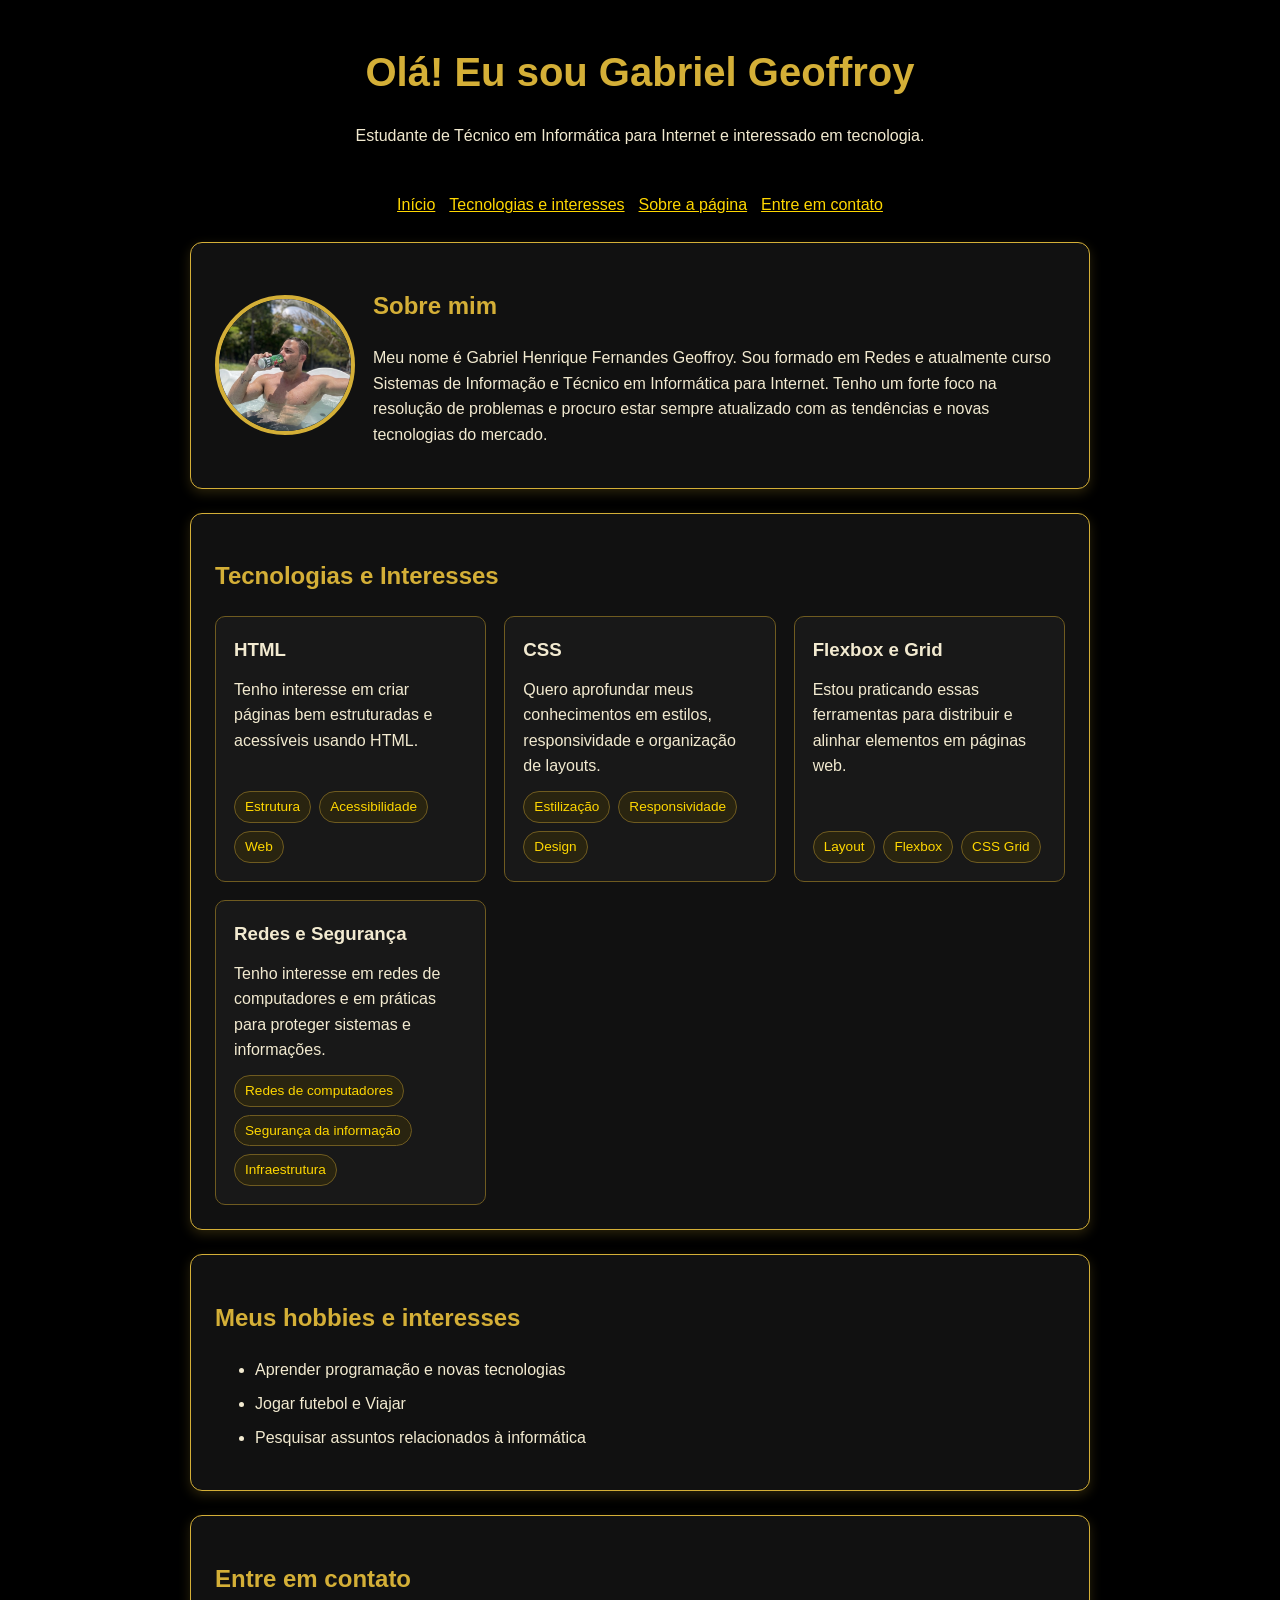
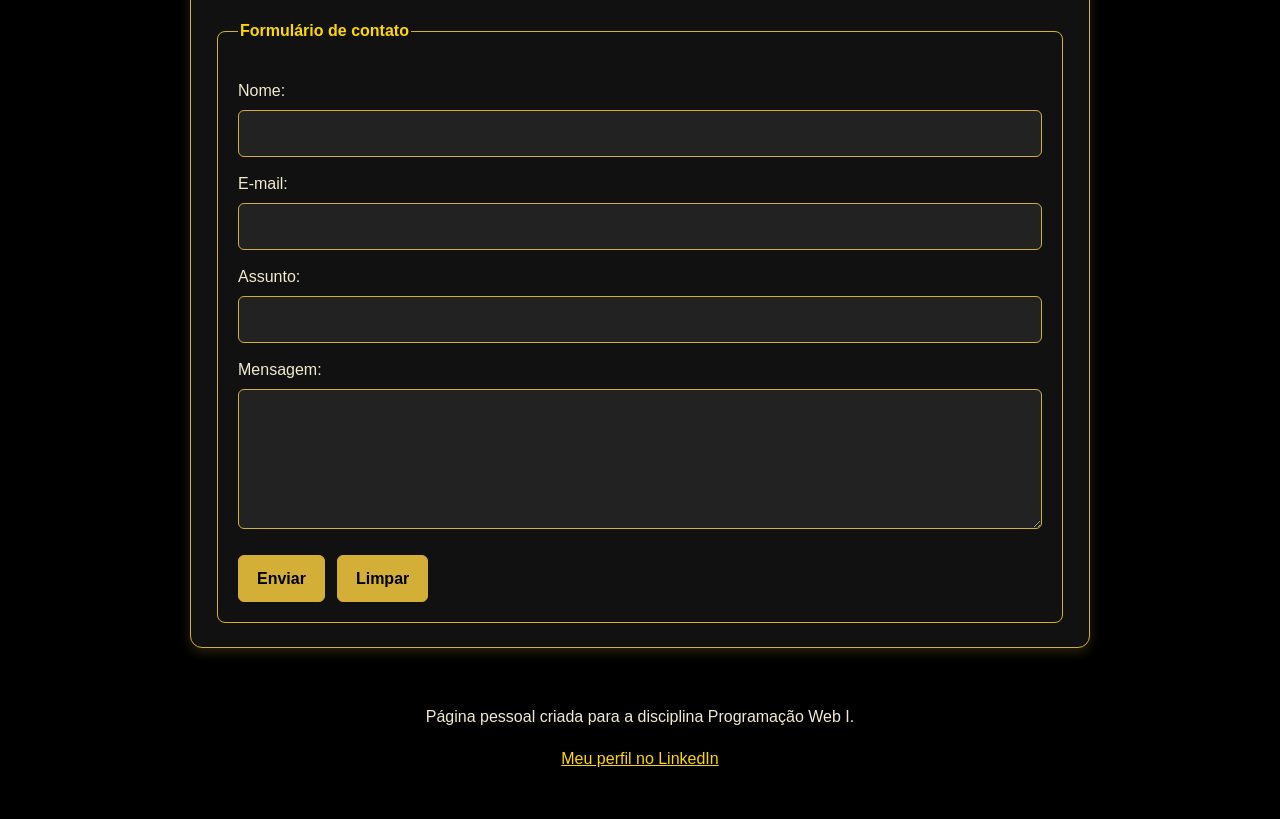
==== commit 54454791: "Adiciona layout responsivo mobile-first" ====
--- a/index.html
+++ b/index.html
@@ -13,9 +13,9 @@
   </header> <!-- Encerra o cabeçalho. -->
 
   <nav aria-label="Navegação principal"> <!-- Menu principal da página. -->
-    <a href="#inicio">Início</a> | <!-- Volta ao início da página. -->
-    <a href="#tecnologias">Tecnologias e interesses</a> | <!-- Vai para os cartões de tecnologias e interesses. -->
-    <a href="sobre.html">Sobre a página</a> | <!-- Abre a página sobre.html. -->
+    <a href="#inicio">Início</a> <!-- Volta ao início da página. -->
+    <a href="#tecnologias">Tecnologias e interesses</a> <!-- Vai para os cartões de tecnologias e interesses. -->
+    <a href="sobre.html">Sobre a página</a> <!-- Abre a página sobre.html. -->
     <a href="#contato">Entre em contato</a> <!-- Vai para o formulário de contato. -->
   </nav> <!-- Encerra o menu. -->
 
--- a/style.css
+++ b/style.css
@@ -1,111 +1,105 @@
-/* Seleciona todos os elementos da página. */
 * {
-  /* Inclui padding e borda dentro da largura e altura definidas. */
   box-sizing: border-box;
 }
 
-/* Define o estilo geral do corpo da página. */
+:root {
+  color-scheme: dark;
+  font-family: Arial, sans-serif;
+  line-height: 1.6;
+  color: #f2ead0;
+  background: #000;
+}
+
+html {
+  scroll-behavior: smooth;
+}
+
 body {
-  /* Remove a margem padrão do navegador. */
+  min-width: 320px;
   margin: 0;
-  /* Define Arial como fonte principal e sans-serif como alternativa. */
-  font-family: Arial, sans-serif;
-  /* Define o espaçamento vertical entre as linhas do texto. */
-  line-height: 1.6;
-  /* Define o fundo da página como preto. */
-  background-color: #000000;
-  /* Define a cor padrão dos textos como dourado. */
-  color: #d4af37;
-  /* Cria três colunas para estruturar as áreas principais da página. */
-  display: grid;
-  grid-template-columns: minmax(0, 1fr) minmax(0, min(900px, 90vw)) minmax(0, 1fr);
-}
-
-/* Faz o cabeçalho e o rodapé ocuparem toda a largura da grade. */
+  background: #000;
+}
+
+header,
+nav,
+main,
+footer {
+  width: min(100% - 24px, 900px);
+  margin-inline: auto;
+}
+
 header,
 footer {
-  grid-column: 1 / -1;
-  width: 100%;
-}
-
-/* Posiciona o menu e o conteúdo na coluna central da grade. */
-nav,
-main {
-  grid-column: 2;
-  width: 100%;
-  margin: 0;
-}
-
-/* Organiza as seções principais em uma coluna com espaçamento uniforme. */
+  text-align: center;
+}
+
+header {
+  padding-block: 28px 16px;
+}
+
+header h1 {
+  margin-top: 0;
+  font-size: clamp(1.8rem, 7vw, 2.5rem);
+  line-height: 1.2;
+}
+
+nav {
+  display: flex;
+  flex-wrap: wrap;
+  justify-content: center;
+  gap: 8px 14px;
+  padding-block: 12px 24px;
+}
+
 main {
   display: grid;
-  gap: 24px;
+  grid-template-columns: minmax(0, 1fr);
   align-content: start;
-}
-
-/* Estiliza o cabeçalho. */
-header {
-  /* Define o espaçamento interno: acima, laterais e abaixo. */
-  padding: 48px max(5%, calc((100% - 900px) / 2)) 32px;
-  /* Centraliza o texto. */
-  text-align: center;
-}
-
-/* Estiliza o menu de navegação. */
-nav {
-  /* Define o espaçamento interno do menu. */
-  padding: 16px 0 24px;
-  /* Centraliza os links. */
-  text-align: center;
-}
-
-/* Seleciona os títulos h1 e h2. */
+  gap: 20px;
+  padding-bottom: 24px;
+}
+
 h1,
 h2 {
-  /* Define a cor dos títulos. */
   color: #d4af37;
 }
 
-/* Seleciona todos os links. */
 a {
-  /* Define a cor normal dos links. */
   color: #ffd700;
 }
 
-/* Aplica estilo quando o mouse passa sobre um link. */
-a:hover {
-  /* Muda a cor do link para branco. */
-  color: #ffffff;
-}
-
-/* Seleciona cada seção de conteúdo. */
+a:hover,
+a:focus-visible {
+  color: #fff;
+}
+
 section {
-  /* Cria espaço interno em todos os lados. */
-  padding: 24px;
-  /* Define o fundo da seção. */
-  background: #111111;
-  /* Cria uma borda dourada de 1px. */
-  border: 1px solid #d4af37;
-  /* Arredonda os cantos da seção. */
+  min-width: 0;
+  padding: clamp(16px, 4vw, 24px);
+  background: #111;
+  border: 1px solid #d4af37;
   border-radius: 12px;
-  /* Adiciona uma sombra dourada discreta. */
   box-shadow: 0 4px 12px rgb(212 175 55 / 20%);
 }
 
-/* Organiza os cartões em colunas usando Grid Layout. */
+img {
+  display: block;
+  max-width: 100%;
+  height: auto;
+}
+
 .tecnologias-grid {
   display: grid;
-  grid-template-columns: repeat(2, minmax(0, 1fr));
-  gap: 18px;
-}
-
-/* Usa Flexbox para organizar o conteúdo interno dos cartões. */
+  grid-template-columns: minmax(0, 1fr);
+  gap: 16px;
+}
+
 .cartao-tecnologia {
   display: flex;
+  min-width: 0;
   flex-direction: column;
   justify-content: space-between;
   gap: 12px;
-  min-width: 0;
   padding: 18px;
   background: #181818;
   border: 1px solid #6f5b20;
@@ -117,7 +111,6 @@
   margin: 0;
 }
 
-/* Distribui as tags de cada cartão com Flexbox. */
 .tags {
   display: flex;
   flex-wrap: wrap;
@@ -134,156 +127,120 @@
   background: #292410;
   border: 1px solid #6f5b20;
   border-radius: 999px;
-  font-size: 0.85rem;
-}
-
-/* Seleciona a seção com a classe apresentacao. */
+  font-size: .85rem;
+}
+
 .apresentacao {
-  /* Organiza os elementos filhos lado a lado. */
-  display: flex;
-  /* Alinha os elementos verticalmente ao centro. */
+  display: flex;
+  min-width: 0;
+  flex-direction: column;
   align-items: center;
-  /* Define o espaço entre a foto e o texto. */
-  gap: 24px;
-}
-
-/* Seleciona a imagem de perfil. */
+  gap: 18px;
+  text-align: center;
+}
+
 .foto-perfil {
-  /* Define a largura da imagem. */
-  width: 140px;
-  /* Define a altura da imagem. */
-  height: 140px;
-  /* Impede a imagem de diminuir no Flexbox. */
-  flex-shrink: 0;
-  /* Cria uma borda dourada ao redor da imagem. */
+  width: min(140px, 40vw);
+  aspect-ratio: 1;
+  flex: 0 0 auto;
+  object-fit: cover;
   border: 4px solid #d4af37;
-  /* Transforma a imagem em um círculo. */
   border-radius: 50%;
 }
 
-/* Seleciona os itens da lista. */
 li {
-  /* Cria espaço abaixo de cada item. */
   margin-bottom: 8px;
 }
 
-/* Seleciona o grupo de campos do formulário. */
 fieldset {
-  /* Cria espaço interno no grupo. */
-  padding: 20px;
-  /* Cria uma borda dourada. */
-  border: 1px solid #d4af37;
-  /* Arredonda os cantos do grupo. */
+  min-width: 0;
+  padding: clamp(12px, 4vw, 20px);
+  border: 1px solid #d4af37;
   border-radius: 8px;
 }
 
-/* Seleciona a legenda do formulário. */
 legend {
-  /* Define a cor da legenda. */
   color: #ffd700;
-  /* Deixa a legenda em negrito. */
   font-weight: bold;
 }
 
-/* Seleciona os rótulos dos campos. */
 label {
-  /* Faz cada rótulo ocupar uma linha inteira. */
   display: block;
-  /* Cria espaço acima do rótulo. */
-  margin-top: 14px;
-  /* Cria espaço abaixo do rótulo. */
-  margin-bottom: 6px;
-}
-
-/* Seleciona os campos de entrada e a área de texto. */
+  margin: 14px 0 6px;
+}
+
 input,
 textarea {
-  /* Faz os campos ocuparem toda a largura disponível. */
   width: 100%;
-  /* Cria espaço interno nos campos. */
+  min-width: 0;
   padding: 10px;
-  /* Cria uma borda dourada. */
-  border: 1px solid #d4af37;
-  /* Arredonda os cantos dos campos. */
+  color: #fff;
+  background: #222;
+  border: 1px solid #d4af37;
   border-radius: 6px;
-  /* Define o fundo dos campos. */
-  background: #222222;
-  /* Define a cor do texto digitado. */
-  color: #ffffff;
-  /* Usa a fonte do elemento pai. */
   font: inherit;
 }
 
-/* Define estilos específicos para a área de mensagem. */
 textarea {
-  /* Define uma altura mínima. */
   min-height: 140px;
-  /* Permite redimensionar somente na vertical. */
   resize: vertical;
 }
 
-/* Seleciona o contêiner dos botões. */
 .botoes-formulario {
-  /* Coloca os botões lado a lado. */
-  display: flex;
-  /* Define o espaço entre os botões. */
+  display: flex;
+  flex-direction: column;
   gap: 12px;
-  /* Cria espaço acima dos botões. */
   margin-top: 18px;
 }
 
-/* Seleciona os botões. */
 button {
-  /* Define o espaçamento interno do botão. */
   padding: 10px 18px;
-  /* Cria uma borda dourada. */
-  border: 1px solid #d4af37;
-  /* Arredonda os cantos do botão. */
+  color: #000;
+  background: #d4af37;
+  border: 1px solid #d4af37;
   border-radius: 6px;
-  /* Define o fundo do botão. */
-  background: #d4af37;
-  /* Define a cor do texto do botão. */
-  color: #000000;
-  /* Usa a fonte do elemento pai. */
   font: inherit;
-  /* Deixa o texto em negrito. */
   font-weight: bold;
-  /* Mostra o cursor de mão sobre o botão. */
   cursor: pointer;
 }
 
-/* Aplica estilo quando o mouse passa sobre o botão. */
-button:hover {
-  /* Clareia a cor do fundo. */
+button:hover,
+button:focus-visible {
   background: #ffd700;
 }
 
-/* Estiliza o rodapé. */
 footer {
-  /* Define o espaçamento interno do rodapé. */
-  padding: 16px max(5%, calc((100% - 900px) / 2)) 32px;
-  /* Centraliza o texto. */
-  text-align: center;
-}
-
-/* Aplica as regras abaixo em telas de até 600px. */
-@media (max-width: 600px) {
-  /* Exibe um cartão por linha em telas pequenas. */
+  padding-block: 16px 32px;
+}
+
+@media (min-width: 768px) {
+  main {
+    gap: 24px;
+  }
+
   .tecnologias-grid {
-    grid-template-columns: 1fr;
-  }
-
-  /* Seleciona a seção de apresentação em telas pequenas. */
+    grid-template-columns: repeat(2, minmax(0, 1fr));
+    gap: 18px;
+  }
+
   .apresentacao {
-    /* Coloca a foto e o texto um abaixo do outro. */
-    flex-direction: column;
-    /* Centraliza o texto. */
-    text-align: center;
-  }
-
-  /* Seleciona os botões em telas pequenas. */
+    flex-direction: row;
+    align-items: center;
+    text-align: left;
+  }
+
   .botoes-formulario {
-    /* Coloca os botões um abaixo do outro. */
-    flex-direction: column;
-  }
-}
+    flex-direction: row;
+    flex-wrap: wrap;
+  }
+}
+
+@media (min-width: 1024px) {
+  header {
+    padding-top: 48px;
+  }
+
+  .tecnologias-grid {
+    grid-template-columns: repeat(3, minmax(0, 1fr));
+  }
+}
